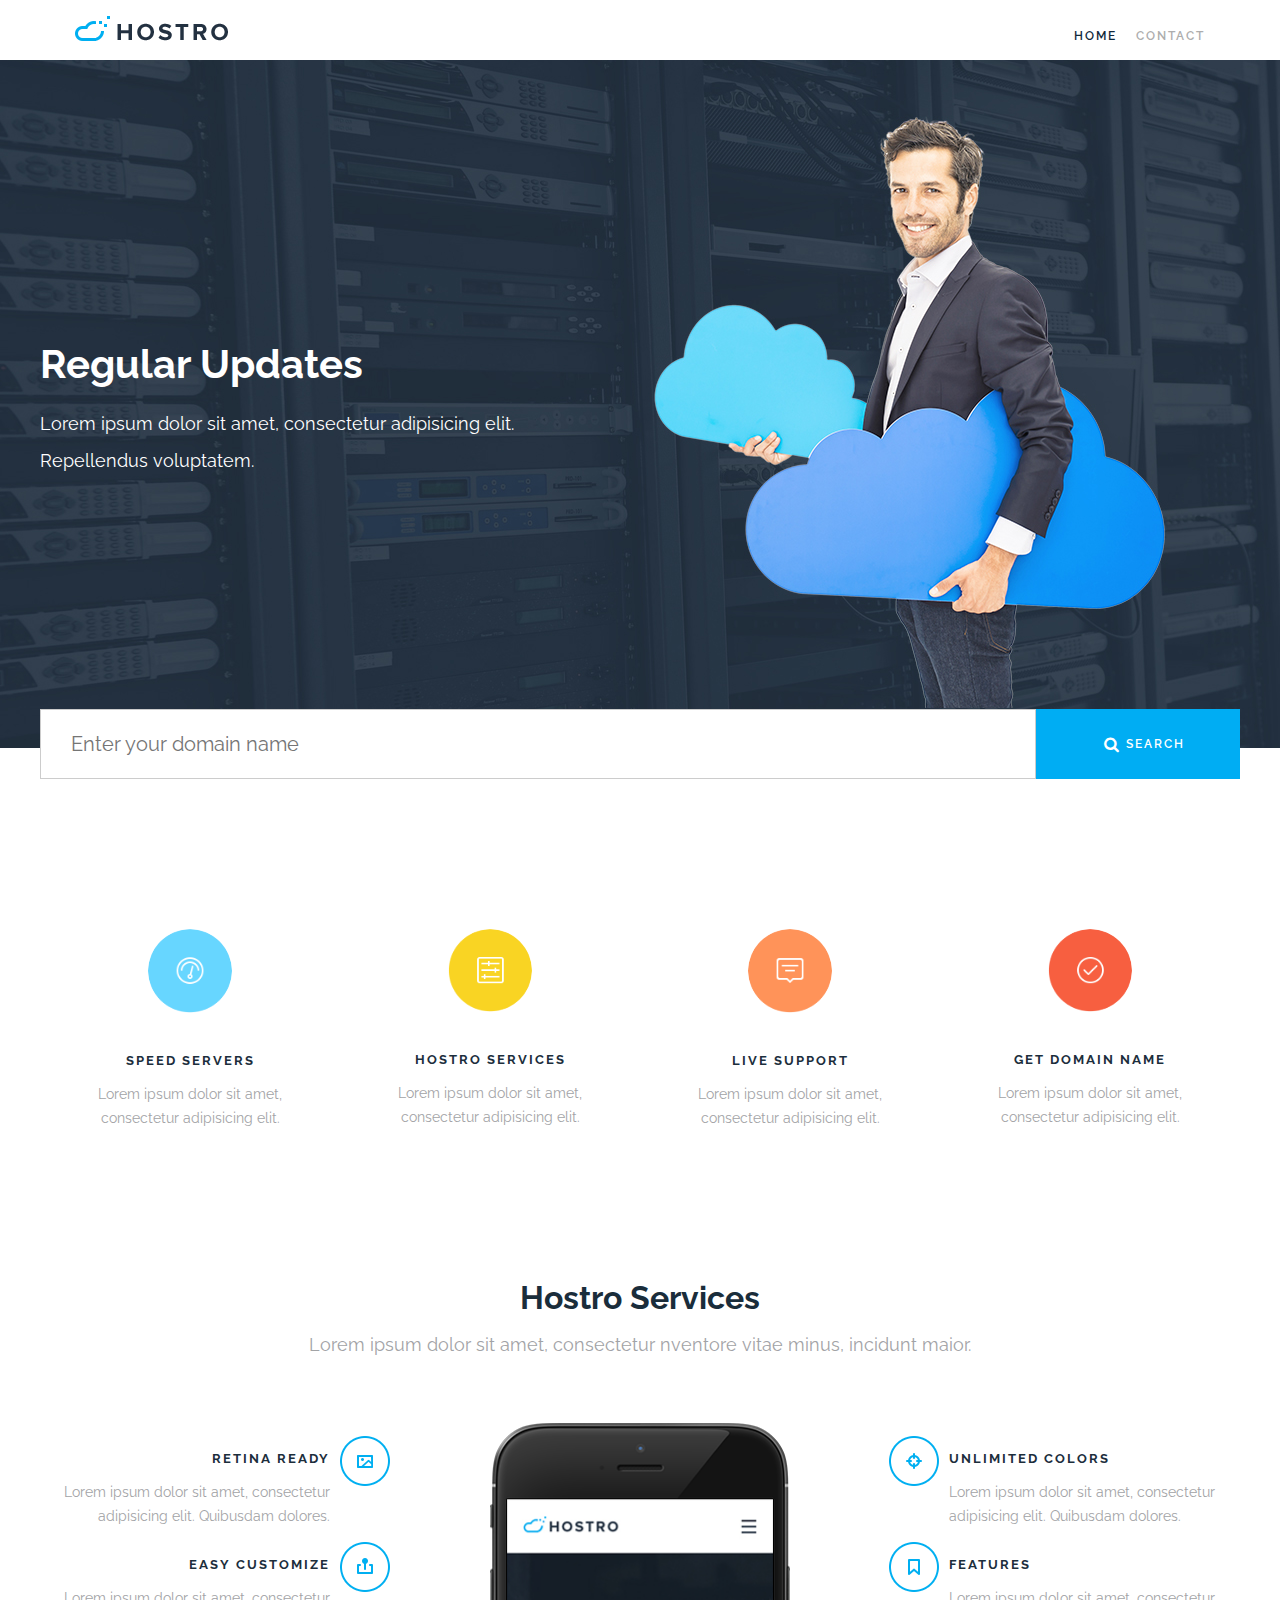
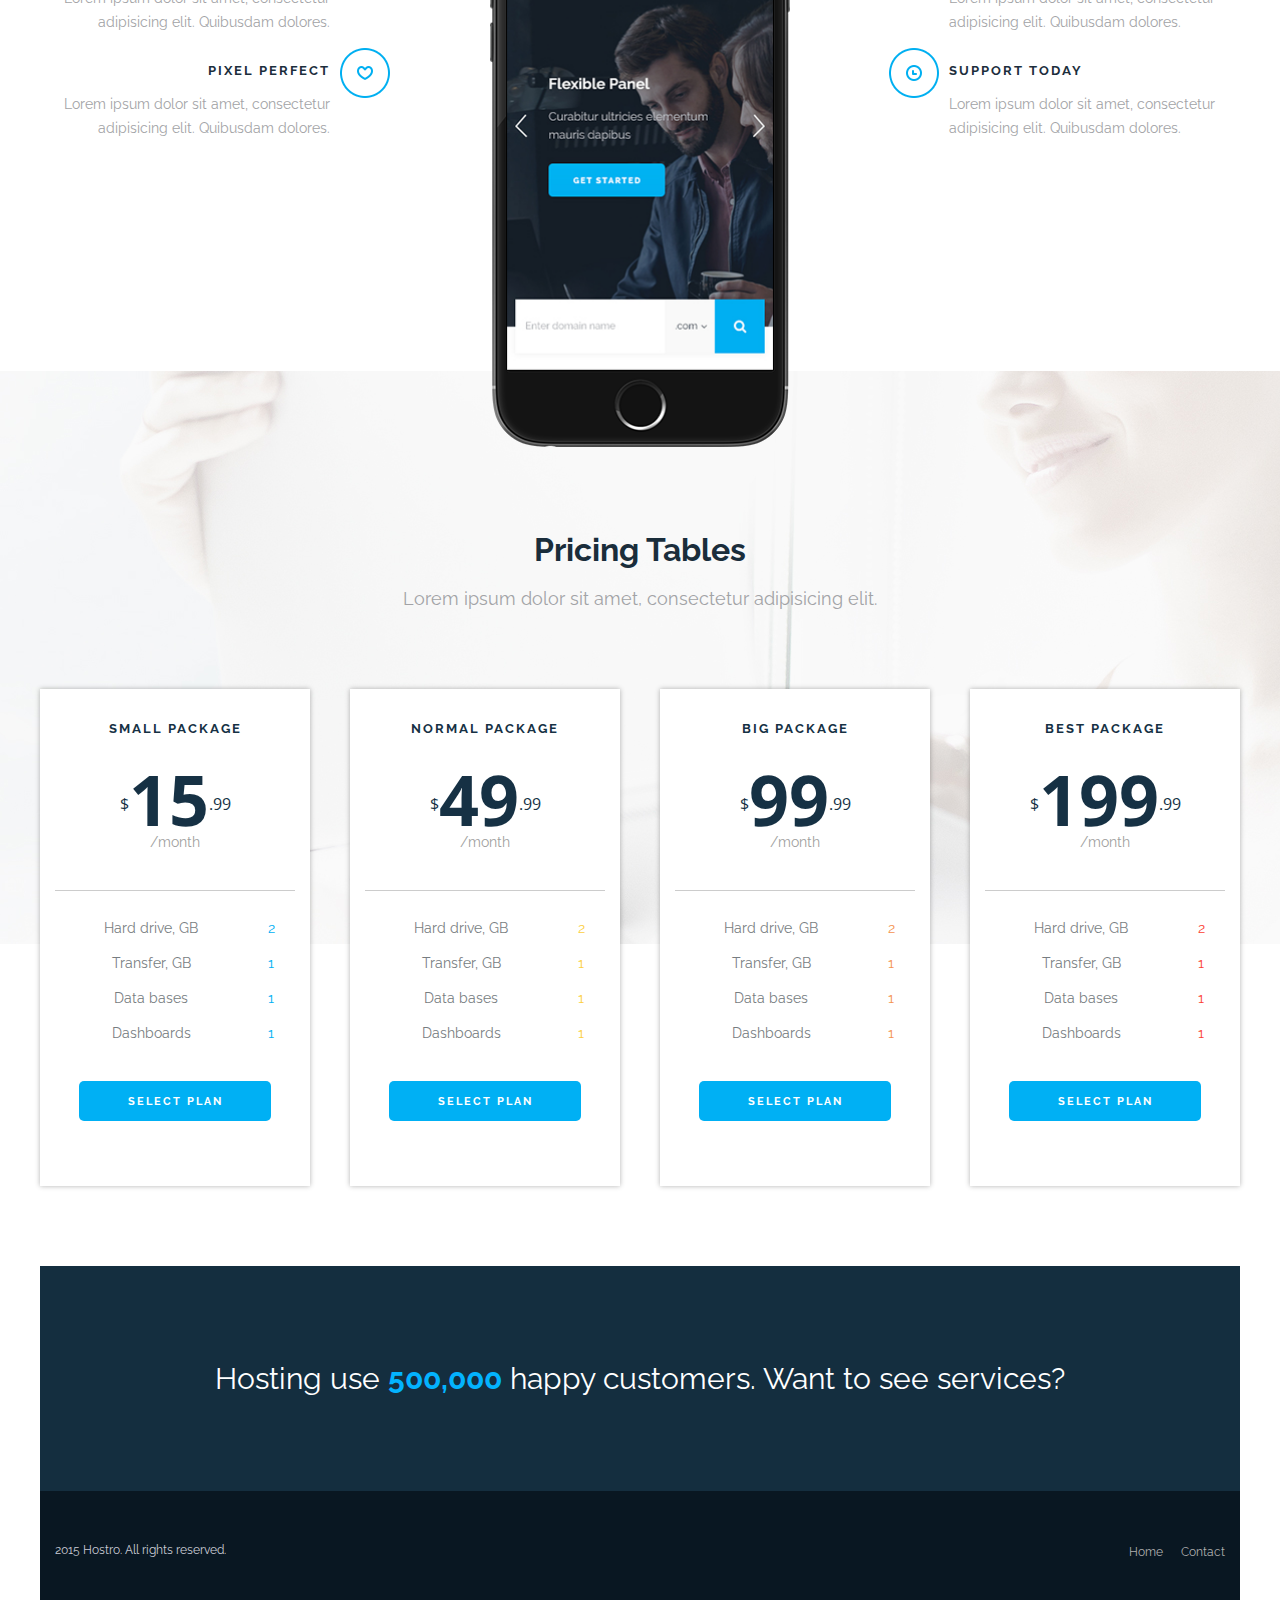
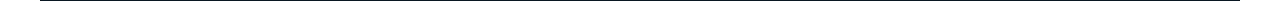
==== index.html @ 668fe66b "TP 01 final" ====
<!DOCTYPE html>
<html lang="en">
<head>
	<meta charset="UTF-8">
	<meta name="viewport" content="width=device-width">
	<title>TP 01 Maquetación</title>
	<!-- Font Awesome -->
	<link rel="stylesheet" href="https://maxcdn.bootstrapcdn.com/font-awesome/4.5.0/css/font-awesome.min.css">
	<!-- Css Hoja de estilos -->
	<link rel="stylesheet" href="css/styles.css">
</head>
<body>
	
	<header>
		<img src="images/header-logo.png" alt="logotipo de la compañia">

		<nav>
			<ul>
				<li><a class="active" href="#">HOME</a></li>
				<li><a  href="#">CONTACT</a></li>
			</ul>
		</nav>

		<div class="cleaner"></div>
	</header>

	<section class="contenedor-inicial">
		<article class="wrapper">

			<h1 class="main-title">Regular Updates</h1>
			<p>Lorem ipsum dolor sit amet, consectetur adipisicing elit. Repellendus voluptatem.</p>
			
			<form class="buscador">
				<input type="text" placeholder="Enter your domain name">
				<button type="submit">
					<i class="fa fa-search fa-lg"></i>
					SEARCH
				</button>
			</form>

			<section class="servicios-destacados">
				<article>
					<img src="images/wid1.png" alt="description">
					<h2>SPEED SERVERS</h2>
					<p>Lorem ipsum dolor sit amet, consectetur adipisicing elit.</p>
				</article>

				<article>
					<img src="images/wid2.png" alt="description">
					<h2>HOSTRO SERVICES</h2>
					<p>Lorem ipsum dolor sit amet, consectetur adipisicing elit.</p>
				</article>

				<article>
					<img src="images/wid3.png" alt="description">
					<h2>LIVE SUPPORT</h2>
					<p>Lorem ipsum dolor sit amet, consectetur adipisicing elit.</p>
				</article>

				<article>
					<img src="images/wid4.png" alt="description">
					<h2>GET DOMAIN NAME</h2>
					<p>Lorem ipsum dolor sit amet, consectetur adipisicing elit.</p>
				</article>

				<div class="cleaner"></div>
			</section>


			<!-- Los características de los servicios -->
			<h2 class="subtitle">Hostro Services</h2>
			<p>Lorem ipsum dolor sit amet, consectetur nventore vitae minus, incidunt maior.</p>

			<!-- Caracterísiticas izq -->
			<section class="caracteristicas caract-izq">
				<article>
					<img src="images/ser1.png" alt="descripcion">
					<h3>RETINA READY</h3>
					<p>Lorem ipsum dolor sit amet, consectetur adipisicing elit. Quibusdam dolores.</p>
				</article>

				<article>
					<img src="images/ser2.png" alt="descripcion">
					<h3>EASY CUSTOMIZE</h3>
					<p>Lorem ipsum dolor sit amet, consectetur adipisicing elit. Quibusdam dolores.</p>
				</article>

				<article>
					<img src="images/ser3.png" alt="descripcion">
					<h3>PIXEL PERFECT</h3>
					<p>Lorem ipsum dolor sit amet, consectetur adipisicing elit. Quibusdam dolores.</p>
				</article>
			</section>

			<!-- Imágene teléfono -->
			<figure class="imagen-mitad">
				<img src="images/iphone2.png" alt="celular">
			</figure>

			<!-- Características der -->
			<section class="caracteristicas caract-der">
				<article>
					<img src="images/ser4.png" alt="descripcion">
					<h3>UNLIMITED COLORS</h3>
					<p>Lorem ipsum dolor sit amet, consectetur adipisicing elit. Quibusdam dolores.</p>
				</article>

				<article>
					<img src="images/ser5.png" alt="descripcion">
					<h3>FEATURES</h3>
					<p>Lorem ipsum dolor sit amet, consectetur adipisicing elit. Quibusdam dolores.</p>
				</article>

				<article>
					<img src="images/ser6.png" alt="descripcion">
					<h3>SUPPORT TODAY</h3>
					<p>Lorem ipsum dolor sit amet, consectetur adipisicing elit. Quibusdam dolores.</p>
				</article>
			</section>

			<div class="cleaner"></div>
		</article>

		<div class="cleaner"></div>
	</section>


	<section class="contenedor-secundario">
		<div class="cleaner"></div>

		<article class="wrapper">
			<h2>Pricing Tables</h2>
			<p>Lorem ipsum dolor sit amet, consectetur adipisicing elit. </p>	

			<section class="pricing-boxes">
				
				<article class="box-price">
					<table>
						<!-- fila 1 -->
						<tr>
							<td colspan="2">
								<h4>SMALL PACKAGE</h4>
							</td>
						</tr>
						<!-- fila 2 -->
						<tr>
							<td colspan="2">
								<h3>
									<sup>$</sup><i>15</i><sup>.99</sup>
								</h3>
								<b>/month</b>
							</td>
						</tr>
						<!-- fila 3 -->
						<tr>
							<td width="80%"><span>Hard drive, GB</span></td>
							<td width="20%"><span class="blue-txt">2</span></td>
						</tr>
						<!-- fila 4 -->
						<tr>
							<td><span>Transfer, GB</span></td>
							<td><span class="blue-txt">1</span></td>
						</tr>
						<!-- fila 5 -->
						<tr>
							<td><span>Data bases</span></td>
							<td><span class="blue-txt">1</span></td>
						</tr>
						<!-- fila 6 -->
						<tr>
							<td><span>Dashboards</span></td>
							<td><span class="blue-txt">1</span></td>
						</tr>
						<!-- fila 7 -->
						<tr>
							<td colspan="2">
								<button type="button"><a href="#">SELECT PLAN</a></button>
							</td>
						</tr> 
					</table>
				</article>

				<article class="box-price">
					<table>
						<!-- fila 1 -->
						<tr>
							<td colspan="2">
								<h4>NORMAL PACKAGE</h4>
							</td>
						</tr>
						<!-- fila 2 -->
						<tr>
							<td colspan="2">
								<h3>
									<sup>$</sup><i>49</i><sup>.99</sup>
								</h3>
								<b>/month</b>
							</td>
						</tr>
						<!-- fila 3 -->
						<tr>
							<td width="80%"><span>Hard drive, GB</span></td>
							<td width="20%"><span class="yellow-txt">2</span></td>
						</tr>
						<!-- fila 4 -->
						<tr>
							<td><span>Transfer, GB</span></td>
							<td><span class="yellow-txt">1</span></td>
						</tr>
						<!-- fila 5 -->
						<tr>
							<td><span>Data bases</span></td>
							<td><span class="yellow-txt">1</span></td>
						</tr>
						<!-- fila 6 -->
						<tr>
							<td><span>Dashboards</span></td>
							<td><span class="yellow-txt">1</span></td>
						</tr>
						<!-- fila 7 -->
						<tr>
							<td colspan="2">
								<button type="button"><a href="#">SELECT PLAN</a></button>
							</td>
						</tr>
					</table>
				</article>

				<article class="box-price">
					<table>
						<!-- fila 1 -->
						<tr>
							<td colspan="2">
								<h4>BIG PACKAGE</h4>
							</td>
						</tr>
						<!-- fila 2 -->
						<tr>
							<td colspan="2">
								<h3>
									<sup>$</sup><i>99</i><sup>.99</sup>
								</h3>
								<b>/month</b>
							</td>
						</tr>
						<!-- fila 3 -->
						<tr>
							<td width="80%"><span>Hard drive, GB</span></td>
							<td width="20%"><span class="orange-txt">2</span></td>
						</tr>
						<!-- fila 4 -->
						<tr>
							<td><span>Transfer, GB</span></td>
							<td><span class="orange-txt">1</span></td>
						</tr>
						<!-- fila 5 -->
						<tr>
							<td><span>Data bases</span></td>
							<td><span class="orange-txt">1</span></td>
						</tr>
						<!-- fila 6 -->
						<tr>
							<td><span>Dashboards</span></td>
							<td><span class="orange-txt">1</span></td>
						</tr>
						<!-- fila 7 -->
						<tr>
							<td colspan="2">
								<button type="button"><a href="#">SELECT PLAN</a></button>
							</td>
						</tr>
					</table>
				</article>

				<article class="box-price last">
					<table>
						<!-- fila 1 -->
						<tr>
							<td colspan="2">
								<h4>BEST PACKAGE</h4>
							</td>
						</tr>
						<!-- fila 2 -->
						<tr>
							<td colspan="2">
								<h3>
									<sup>$</sup><i>199</i><sup>.99</sup>
								</h3>
								<b>/month</b>
							</td>
						</tr>
						<!-- fila 3 -->
						<tr>
							<td width="80%"><span>Hard drive, GB</span></td>
							<td width="20%"><span class="red-txt">2</span></td>
						</tr>
						<!-- fila 4 -->
						<tr>
							<td><span>Transfer, GB</span></td>
							<td><span class="red-txt">1</span></td>
						</tr>
						<!-- fila 5 -->
						<tr>
							<td><span>Data bases</span></td>
							<td><span class="red-txt">1</span></td>
						</tr>
						<!-- fila 6 -->
						<tr>
							<td><span>Dashboards</span></td>
							<td><span class="red-txt">1</span></td>
						</tr>
						<!-- fila 7 -->
						<tr>
							<td colspan="2">
								<button type="button"><a href="#">SELECT PLAN</a></button>
							</td>
						</tr>
					</table>
				</article>

				<div class="cleaner"></div>
			</section>
		</article>		
	</section>

	<footer>
		<div class="cleaner"> </div>

			<article class="wrapper">
		
				<article class="box1">
					<p>Hosting use <strong>500,000</strong> happy customers. Want to see services?</p>
				</article>

				<article class="box2">
					<p>2015 Hostro. All rights reserved.</p>
			
					<nav class="menu">
						<ul>
							<li>Home</li>
							<li>Contact</li>
						</ul>
					</nav>
				</article>
		
			</article>

	</footer>

</section>

</body>
</html>
---- css/styles.css ----
@import url(https://fonts.googleapis.com/css?family=Raleway:400,200,700);
/*font-family: 'Raleway', sans-serif;*/

@import url(https://fonts.googleapis.com/css?family=Open+Sans:400,700);
/*font-family: 'Open Sans', sans-serif;*/


/*Selector Universal*/
*{
	box-sizing: border-box;
}

body{
	font-family: 'Raleway', sans-serif;
	margin: 0;
}

a{
	text-decoration: none;
}

ul{
	list-style: none;
	margin: 0;
	padding: 0;
	/* upper-alpha | upper-roman | upper-latin | url(../images/ser1.png) | disc | circle | square*/
}

header{
	max-width: 1200px;
	top: 0;
	left: 0;
	right: 0;
	padding: 16px 35px 15px;
	margin: 0 auto;
	background-color: #fff;
	position: fixed;
	z-index: 600;	
}

.cleaner{
	clear: both;
}

nav{
	float: right;
}
nav li{
	display: inline-block;
	margin-left: 15px;
	color: #AFAFAF;
	margin-top: 9px;
}
nav a{
	color: #ADADAD;
	font-size: 12px;
	font-weight: 600;
	letter-spacing: 2px;
}

nav a.active {
	color: #10293B;
}

.contenedor-inicial{
	margin-top: 60px;
	min-height: 500px;
	background: url(../images/indexbanner-bg3.jpg) no-repeat center top scroll;
}

.wrapper{
	max-width: 1200px;
	margin: auto;
	/*background-color: rgba(255,0,0,0.5);*/
}

.main-title{
	color: #fff;
	font-size: 40px;
	margin: 280px 0 0;
	display: inline-block;
}


.main-title + p{
	color: #fff;
	font-size: 18px;
	width: 550px;
	line-height: 37px;
}

.buscador{
	background-color: #00ADF3;
	position: relative;
	margin-top: 230px;
}

.buscador input[type=text]{
	width: 83%;/*calc(100% - 200px)*/
	height: 70px;
	border: solid 1px #ccc;
	font-family: inherit;
	font-size: 20px;
	padding: 0 30px;
	/*padding: 0 210px 0 30px;*/
}

.buscador button{
	/*width: 200px;*/
	width: 16%;
	height: 70px;
	background-color: #00ADF3;
	color: #fff;
	font-family: inherit;
	font-size: 12px;
	letter-spacing: 2px;
	font-weight: 600;
	border: none;
	position: absolute;
	top: 0;
	right: 0;
	/*COLOR PICKER (CTRL + SHIFT + C)*/
}


.servicios-destacados{
	margin-top: 150px;
}

.servicios-destacados article{
	text-align: center;
	width: 25%;
	float: left;
	padding: 0 25px;
	position: relative;
	min-height: 300px;
	/*line-height: 0;*/
}


/*.servicios-destacados article:hover{
	background-color: #333;
}*/

.servicios-destacados article img{
	width: 33.33333333333%;
	transition: all 250ms ease-in;
	-webkit-transition: all 250ms ease-in;
	border-radius: 50%;
}

.servicios-destacados article:hover img{
	transform: rotate(360deg) scale(1.2);
	-ms-transform: rotate(360deg) scale(1.2);
	-webkit-transform: rotate(360deg) scale(1.2);
	box-shadow: 0 0 12px black;
}

.servicios-destacados article h2{
	font-size: 13px;
	letter-spacing: 2px;
	color: #1C2E3C;
	padding-top: 25px;
	font-family: 'Raleway', sans-serif;
}

.servicios-destacados article p{
	color: #A2A3A6;
	line-height: 24px;
	font-size: 14px;
}

.subtitle{
	font-size: 32px;
	text-align: center;
	margin: 50px 0 10px;
	color: #1A2D3B;
}

/*selector de hermano adyacente*/
.subtitle + p{
	text-align: center;
	font-size: 18px;
	color: #A2A3A6;
	padding-bottom: 50px;
}

.caracteristicas{
	float: left;
	width: 29.16%;
}

.caracteristicas article{
	
}

.imagen-mitad{
	width: 25%;
	float: left;
	margin: 0 8.3%;	
}

.imagen-mitad img{
	width: 100%;
}

.caract-izq article{
	position: relative;
	text-align: right;
	padding-right: 60px;
}

.caract-izq article img{
	position: absolute;
	right: 0;
	top: 0;
}

.caracteristicas article h3{
	font-size: 13px;
	letter-spacing: 2px;
	color: #1C2E3C;
	padding-top: 15px;
}
.caracteristicas article p{
	color: #A2A3A6;
	line-height: 24px;
	font-size: 14px;
}


.caract-der article{
	position: relative;
	padding-left: 60px;
}

.caract-der article img{
	position: absolute;
	left: 0;
	top: 0;
}

.contenedor-secundario{
	background: url(../images/pricing-bg.jpg) center top no-repeat;
	min-height: 400px;
	margin-top: -80px;
	// border-top:solid 5px red ;
}

.contenedor-secundario h2{
	text-align: center;
	padding-top: 80px;	
	margin: 0;
	font-size: 32px;
	font-weight: 700;
	color: #1A2D3B;
}
.contenedor-secundario h2 + p{
	font-size: 18px;
	color: #A2A3A6;
	text-align: center;
	margin-top: 20px;
}

.pricing-boxes{
	margin: 80px 0;
	// border: dotted 3px green;
}

table, td, tr{
	padding: 0;
	border-spacing: 0;
	// border: solid 1px #000; 
}

.box-price{
	width: 22.5%;
	float: left;
	background-color: #fff;
	box-shadow: 0 0 5px rgba(0,0,0,0.3);
	padding: 15px;
	margin-right: 3.3333333333333%;
}

.last{
	margin-right: 0;
}

.box-price table{
	width: 100%;
	text-align: center;
}

.box-price table h4{
	font-size: 13px;
	font-weight: 700;
	letter-spacing: 2px;
	color: #163144;
}

.box-price table h3{
	color: #163144;
	font-size: 70px;
	margin:0;
	padding-top: 10px;
	line-height: 70px;
	font-family: 'Open Sans', sans-serif;
	font-weight: 700;
}

.box-price table h3 i{
	font-style: normal;
}

.box-price table h3 sup{
	display: inline-block;
	vertical-align: top;
	font-size: 16px;
	font-weight: 400;
	position: relative;
	top: 5px;
}

.box-price table b{
	font-weight: 400;
	color: #9F9FA0;
	font-size: 14px;
	display:block;
	border-bottom: solid 1px #ccc;
	padding-bottom: 40px;
	margin-bottom: 20px;
}

.box-price table span{
	color: #777D81;
	line-height: 35px;
	font-size: 14px;
	margin-top: 60px;
}

.box-price table .blue-txt{
	color: #00B0F4;
}

.box-price table .yellow-txt{
	color: #FCCF3F;
}

.box-price table .orange-txt{
	color: #F4934F;
}

.box-price table .red-txt{
	color: #FC4032;
}

.box-price table button{
	width: 80%;
	height: 40px;
	background-color: #00B0F4;
	border: none;
	margin: 30px 0 50px;
	border-radius: 5px;
}

.box-price table button a{
	color: white;
	font-size: 11px;
	font-family: 'Raleway', sans-serif;
	font-weight: bold;
	letter-spacing: 2px;
}

/*FOOTER*/

.box1 {
	background-color: #142e3f; 
	height: 225px;
}

.box1 p {
	width: 100%;
	text-align: center; 
	color: white; 
	font-size: 30px; 
	font-family: 'Raleway', 
	sans-serif; 
	padding-top: 95px;
} 

.box1 p strong {
	color: #03b3fe; 
	font-family: 'Raleway', sans-serif;
}

.box2 {
	background-color: #091722; 
	height: 110px; 
	color: white; 
	font-size: 12px; 
	color: #caccd5; 
	margin: 0 auto;
	padding: 40px 15px 0;
}

.menu {
	float: right;
}

.menu ul{
	margin-top: -33px;
}

.menu li{
	display: inline-block;
}





/*MEDIA QUERIES*//////

@media (max-width: 860px) {
	.wrapper {
		width: 96%;
	}
	header nav{
		display: inline-block;
		float: none;
		margin-left: 18%;
	}
	.servicios-destacados article{
		width: 50%;
		min-height: 380px;
	}
	.box-price {
		width: 46.666666%;
		margin-right: 2.5%;
		margin-bottom: 18%;
	}
	.box1 p{
		width: 70%;
	}

}

@media (max-width: 700px){
	.wrapper {
		width: 96%;
	}
	header{
		position: static;
		text-align: center;
	}
	header nav{
		display: block;
		margin-left: 0;
	}
	header nav li{
		display: block;
		padding: 10px 0;
	}

	.contenedor-inicial{
		margin-top: 0;
		background: none;
	}
	.main-title, .main-title + p{
		display: none;
	}
	.buscador{
		margin-top: 0;
	}
	.servicios-destacados article{
		width: 50%;
	}
	.caracteristicas{
		float: none;
		width: 100%;
	}
	.caract-izq article{
		padding-right: 0;
		padding-left: 60px;
		text-align: left;
	}
	.caract-izq article img{
		left: 0;
		right: auto;
	}
	.imagen-mitad{
		float: none;
		width: 50%;
		margin: 50px auto;
	}
	.contenedor-secundario{
		background-size: 100%;
		margin-top: 30px;
	}
	.box-price {
		width: 46.6666666%;
		text-align: center;
	}

}


@media (max-width: 480px) {
	.buscador input[type=submit]{
		width: 25%;
	}
	.servicios-destacados{
		margin-top: 40px;
	}
	.servicios-destacados article{
		float: none;
		width: 100%;
	}
	.contenedor-secundario h2{
		padding-top: 30px;
	}
	.pricing-boxes{
		margin-top: 50px;
	}
	.box-price{
		float: none;
		width: 70%;
		margin: 30px auto;
	}


}





@media (min-width: 420px) {

}


@media (max-width: 640px) and (orientation: landscape) {

}

portrait
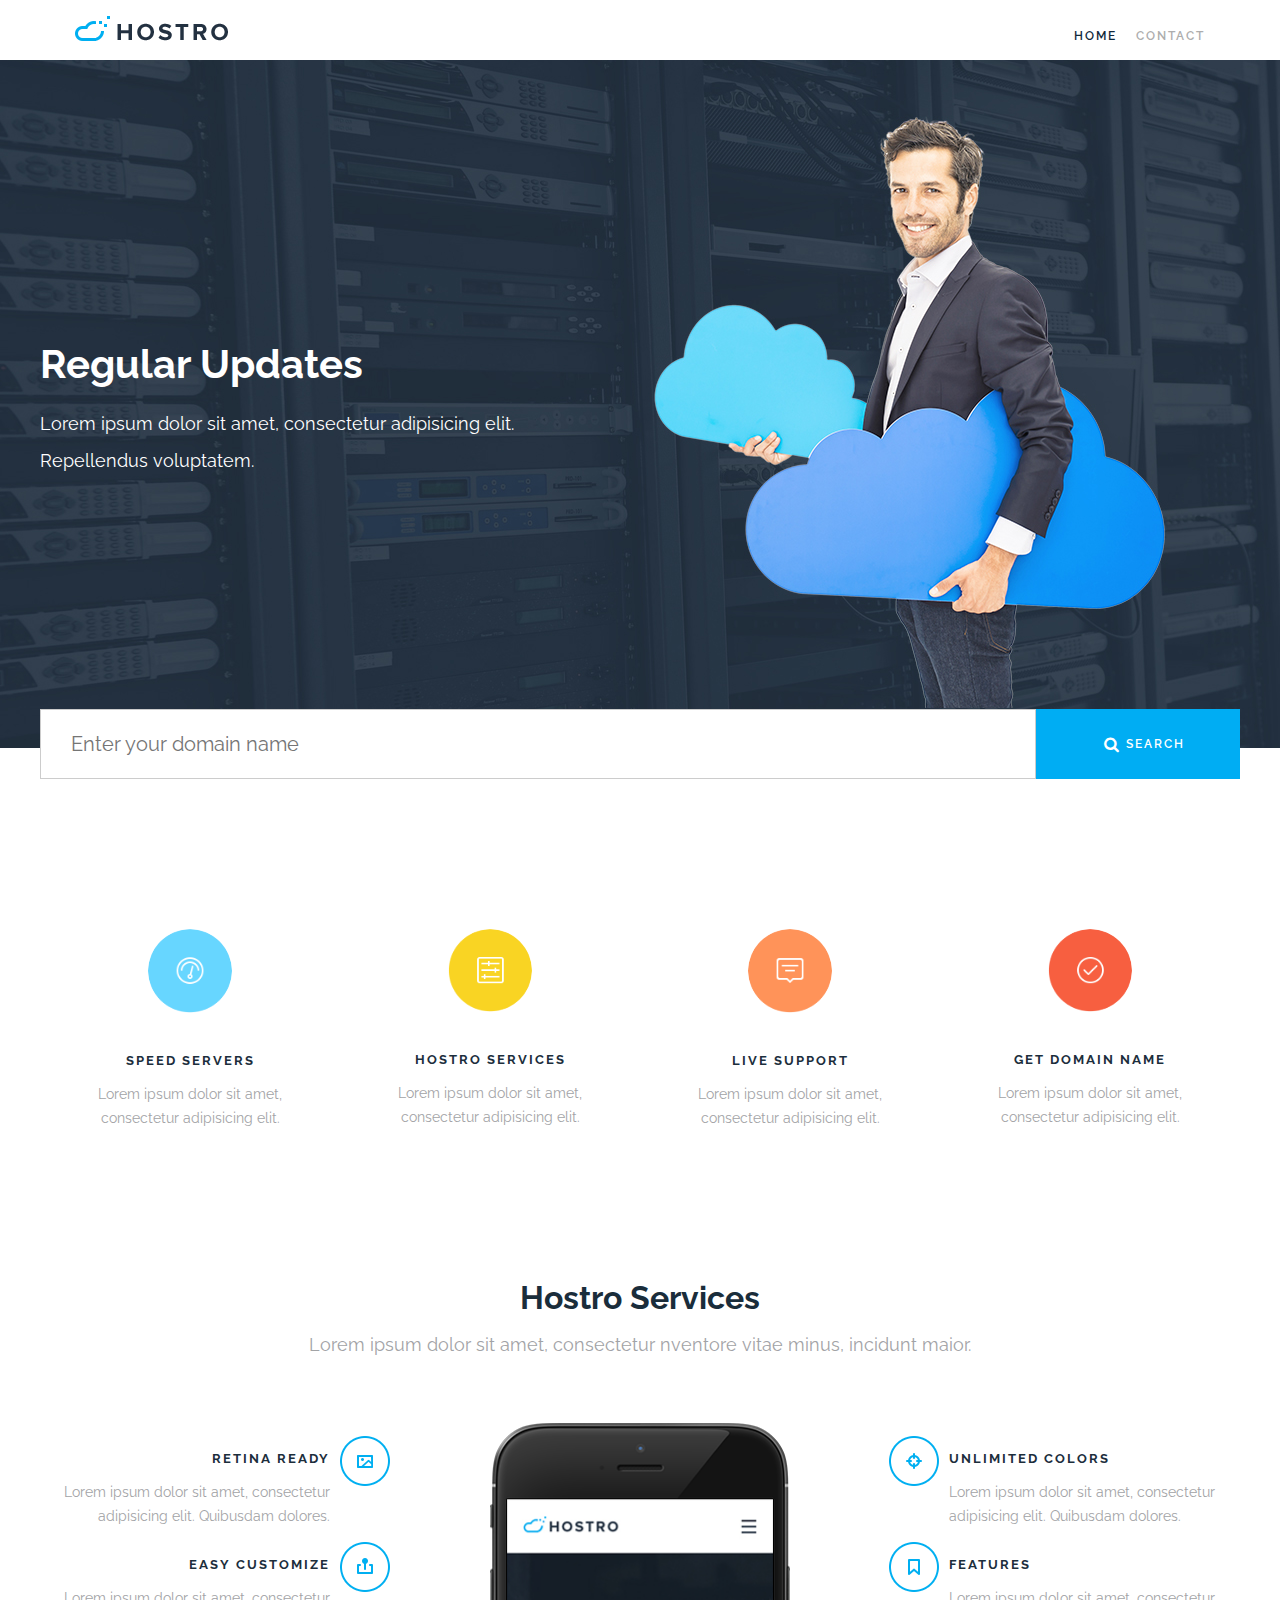
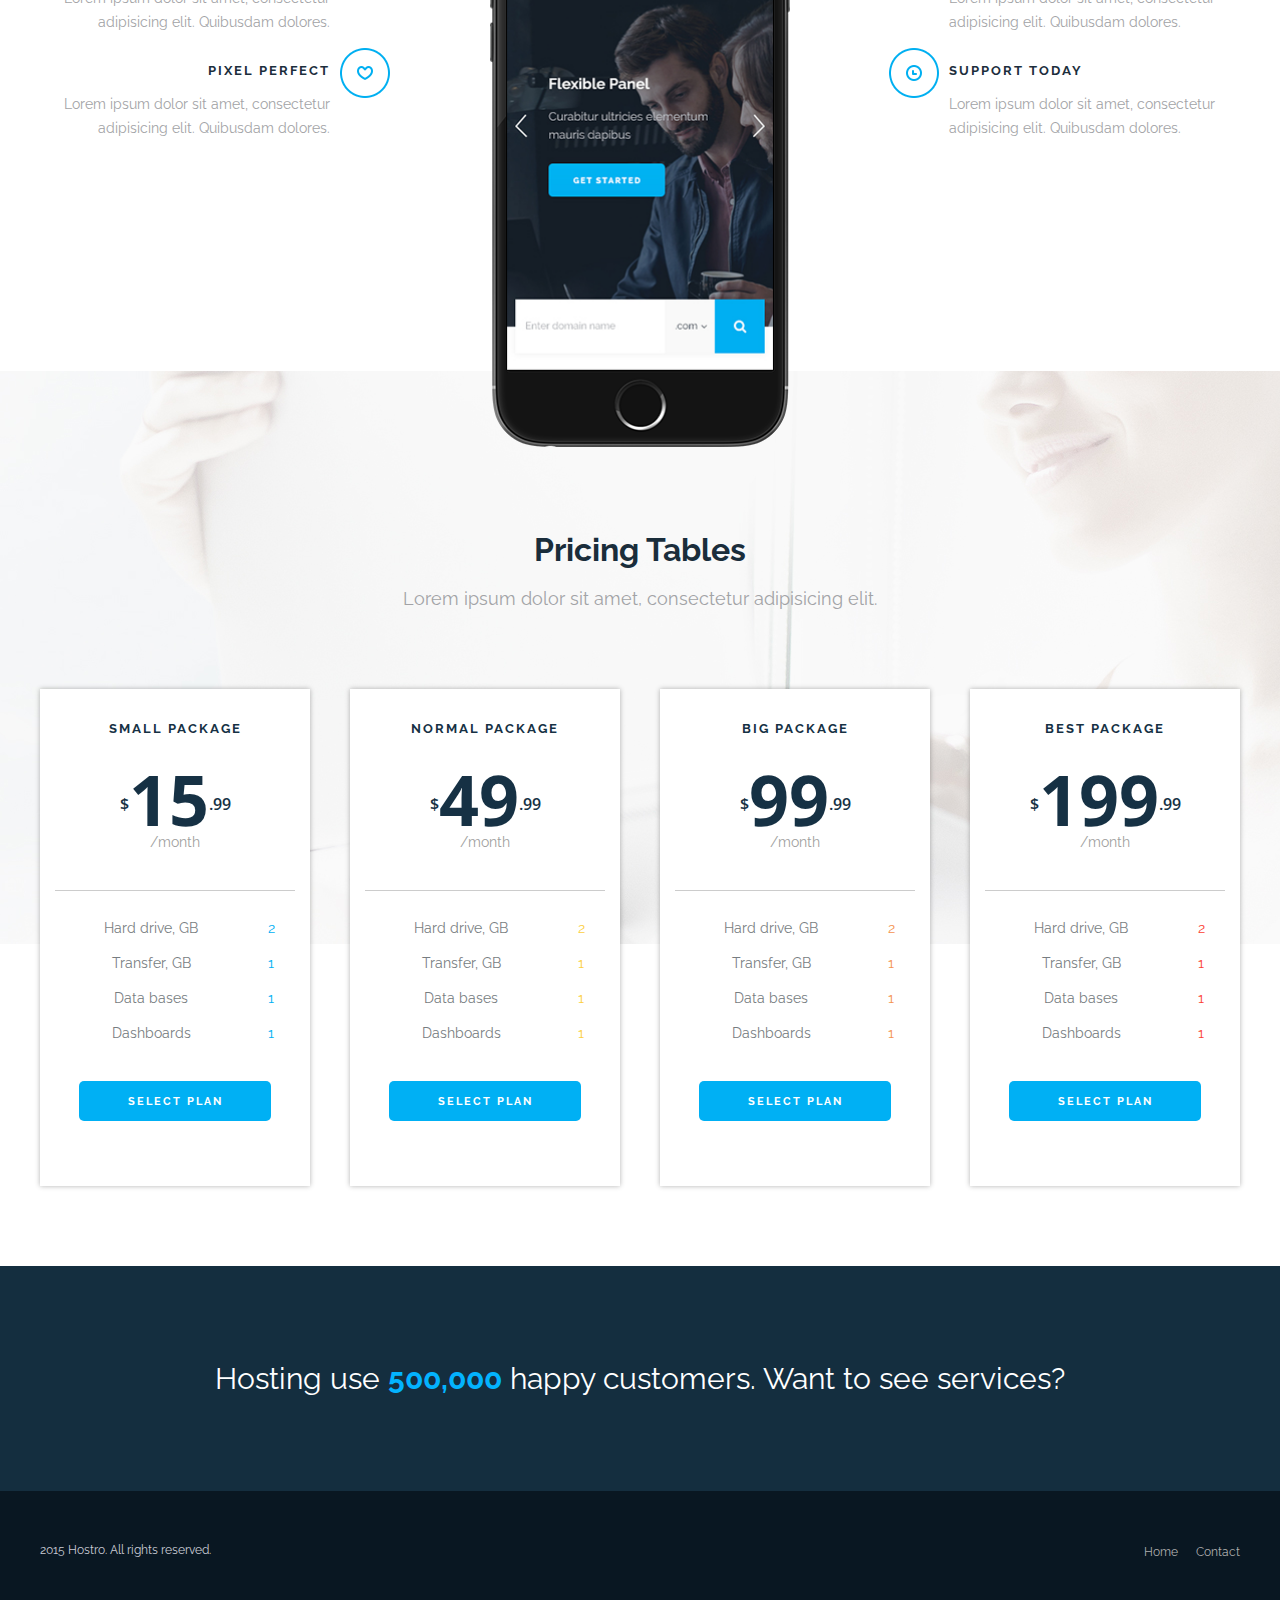
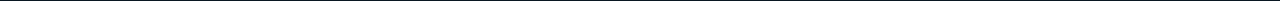
==== commit 35e3623f: "TP 01 FINAL" ====
--- a/index.html
+++ b/index.html
@@ -324,26 +324,28 @@
 	</section>
 
 	<footer>
-		<div class="cleaner"> </div>
-
-			<article class="wrapper">
+			<div class="cleaner"> </div>
 		
 				<article class="box1">
-					<p>Hosting use <strong>500,000</strong> happy customers. Want to see services?</p>
+					<article class="wrapper">
+						<p>Hosting use <strong>500,000</strong> happy customers. Want to see services?</p>
+					</article>
 				</article>
 
 				<article class="box2">
-					<p>2015 Hostro. All rights reserved.</p>
+					<article class="wrapper">
+						<p>2015 Hostro. All rights reserved.</p>
 			
-					<nav class="menu">
-						<ul>
-							<li>Home</li>
-							<li>Contact</li>
-						</ul>
-					</nav>
+						<nav class="menu">
+							<ul>
+								<li>Home</li>
+								<li>Contact</li>
+							</ul>
+						</nav>
+					</article>
 				</article>
 		
-			</article>
+				</article>
 
 	</footer>
 
--- a/css/styles.css
+++ b/css/styles.css
@@ -12,7 +12,7 @@
 
 body{
 	font-family: 'Raleway', sans-serif;
-	margin: 0;
+	margin: 0 auto;
 }
 
 a{
@@ -316,7 +316,7 @@
 	display: inline-block;
 	vertical-align: top;
 	font-size: 16px;
-	font-weight: 400;
+	font-weight: 600;
 	position: relative;
 	top: 5px;
 }
@@ -374,6 +374,7 @@
 /*FOOTER*/
 
 .box1 {
+	width: 100%;
 	background-color: #142e3f; 
 	height: 225px;
 }
@@ -394,6 +395,7 @@
 }
 
 .box2 {
+	width: 100%;
 	background-color: #091722; 
 	height: 110px; 
 	color: white; 
@@ -422,26 +424,33 @@
 /*MEDIA QUERIES*//////
 
 @media (max-width: 860px) {
-	.wrapper {
-		width: 96%;
-	}
-	header nav{
+	.wrapper{
+		width: 80%;
+	}
+	
+	header {
 		display: inline-block;
+		margin: 0px auto;
 		float: none;
-		margin-left: 18%;
+		
 	}
 	.servicios-destacados article{
 		width: 50%;
 		min-height: 380px;
 	}
-	.box-price {
-		width: 46.666666%;
-		margin-right: 2.5%;
-		margin-bottom: 18%;
+
+	.box-price{
+		width: 45%;
+		margin: 2.5%;
 	}
 	.box1 p{
 		width: 70%;
 	}
+	.menu {
+		text-align: center;
+		float:none;
+		display: block;
+}
 
 }
 
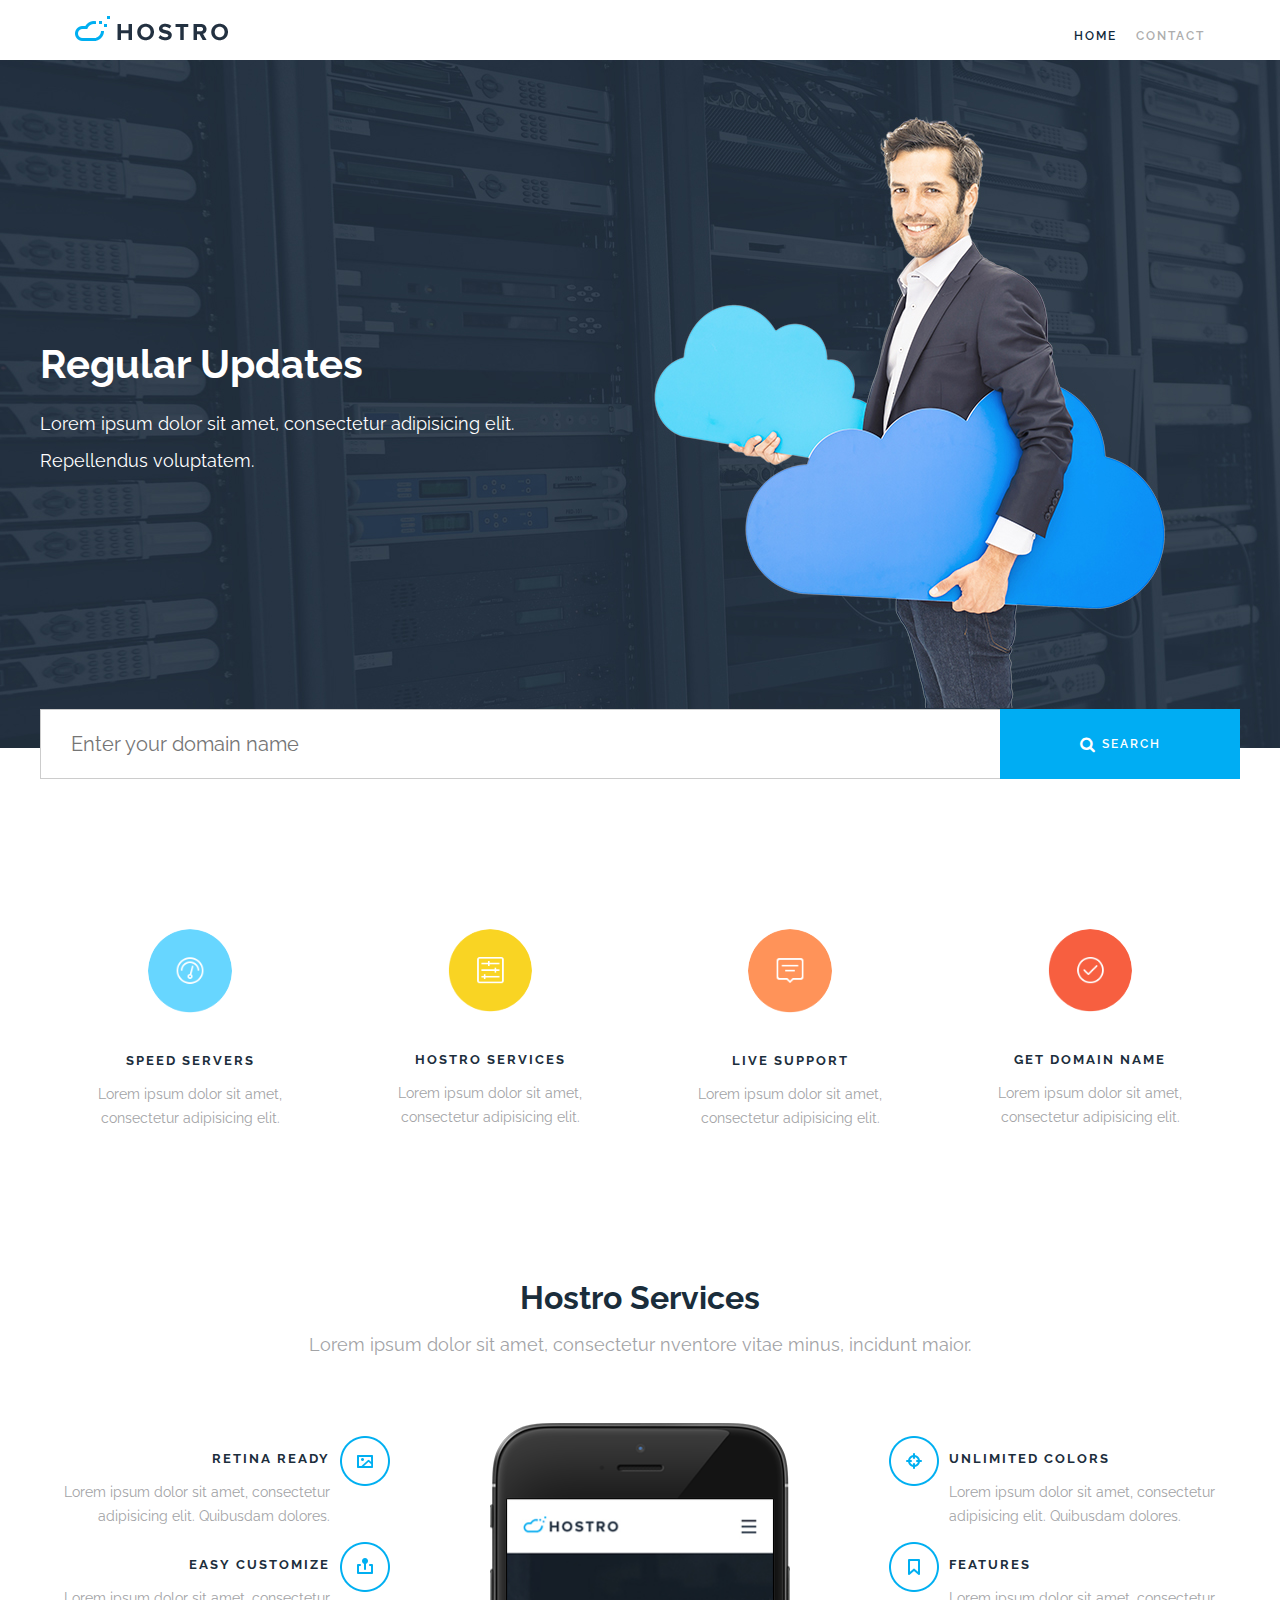
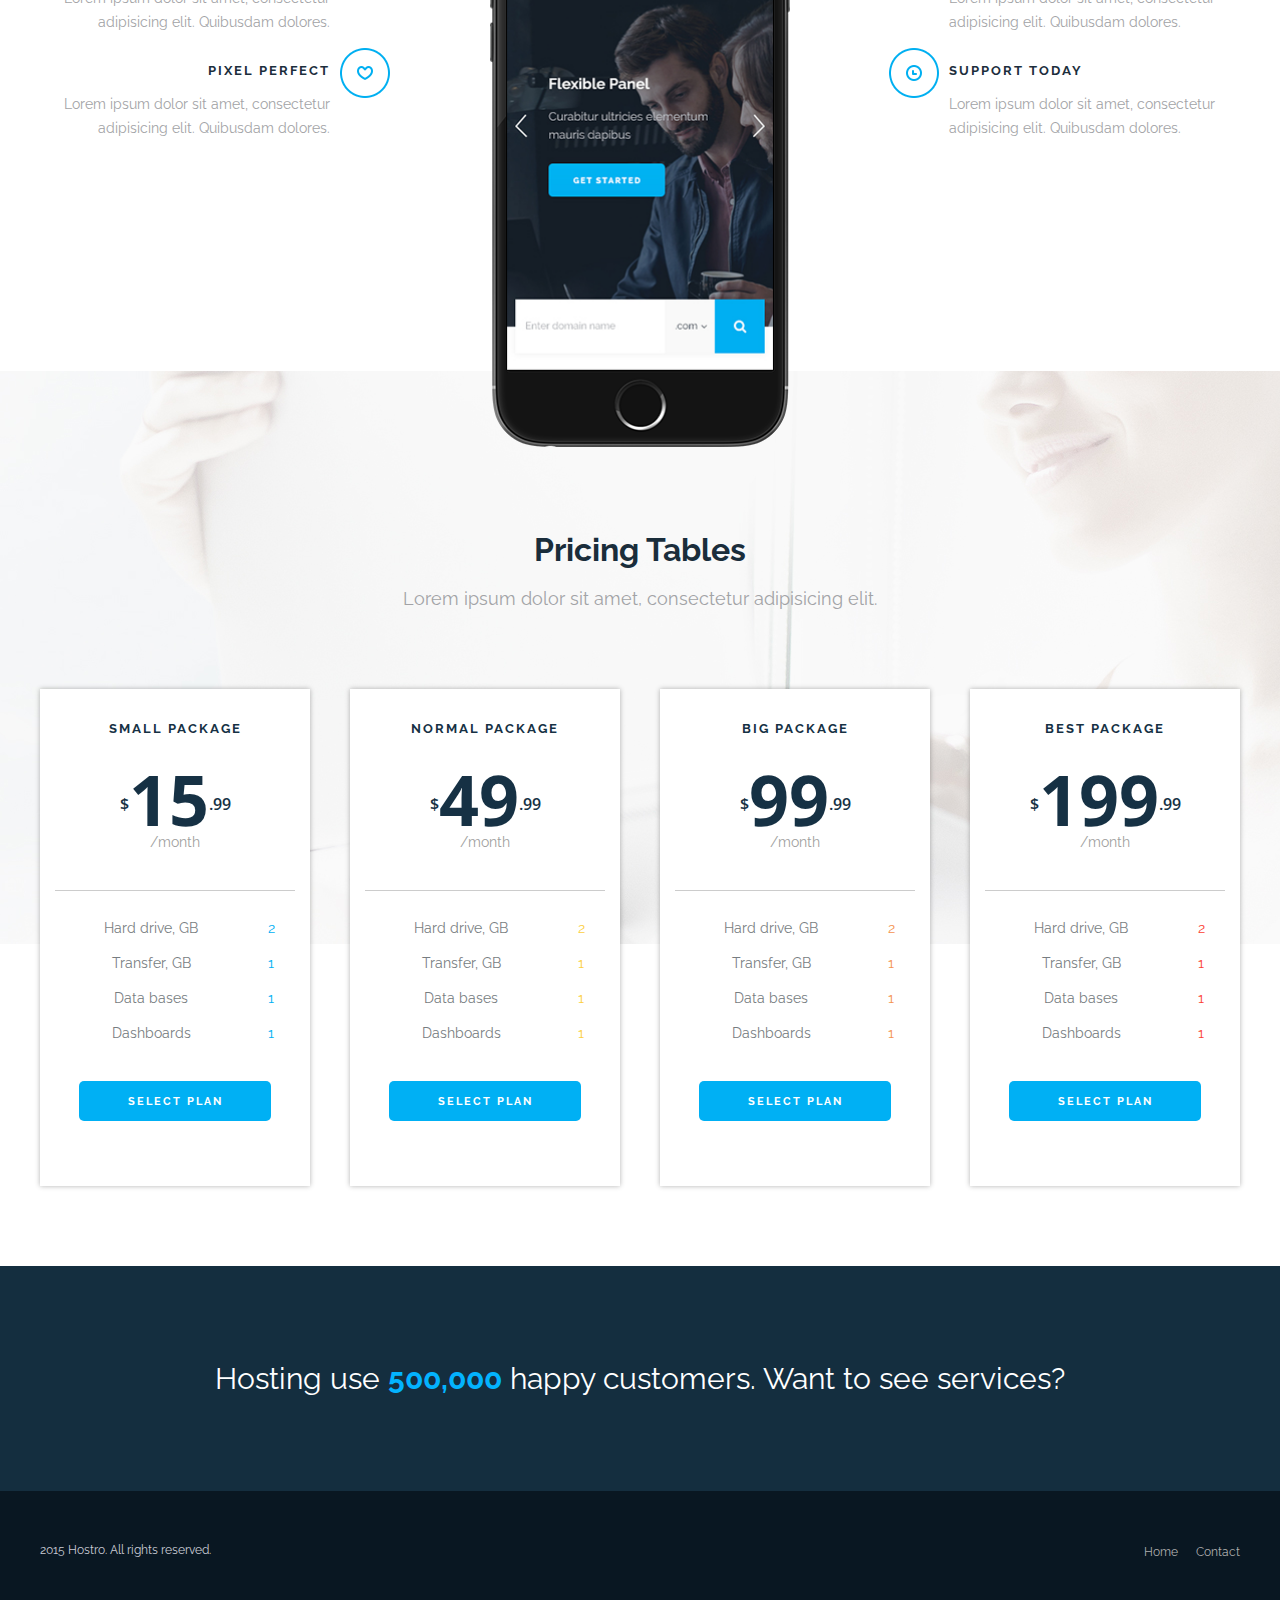
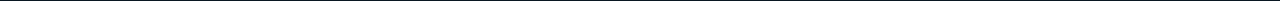
==== commit 971dbca9: "TP_01_FINAL-HOSTROSITE" ====
--- a/index.html
+++ b/index.html
@@ -16,8 +16,8 @@
 
 		<nav>
 			<ul>
-				<li><a class="active" href="#">HOME</a></li>
-				<li><a  href="#">CONTACT</a></li>
+				<li><a class="active" href="../TP_01_FINAL/index.html">HOME</a></li>
+				<li><a  href="../TP_01_FINAL/contact.html">CONTACT</a></li>
 			</ul>
 		</nav>
 
--- a/css/styles.css
+++ b/css/styles.css
@@ -431,26 +431,43 @@
 	header {
 		display: inline-block;
 		margin: 0px auto;
-		float: none;
-		
-	}
+		float: none;	
+	}
+
 	.servicios-destacados article{
 		width: 50%;
 		min-height: 380px;
 	}
 
 	.box-price{
-		width: 45%;
+		width: 25%;
 		margin: 2.5%;
 	}
+
 	.box1 p{
 		width: 70%;
+	}
+
+	.box2 p{
+		width: 100%;
+		padding: 0;
+		text-align: center;
 	}
 	.menu {
 		text-align: center;
 		float:none;
 		display: block;
-}
+	}
+	
+	.menu ul{
+		display: inline-block;
+		margin: 0;
+	}
+	.menu li{
+		display: inline-block;
+		margin: 0;
+		padding-right: 15px;
+	}
 
 }
 
@@ -464,13 +481,16 @@
 	}
 	header nav{
 		display: block;
-		margin-left: 0;
-	}
+		float: none;	
+	}
+	
 	header nav li{
 		display: block;
+		text-align: center;
 		padding: 10px 0;
-	}
-
+		margin: 0;
+	}
+	
 	.contenedor-inicial{
 		margin-top: 0;
 		background: none;
@@ -509,14 +529,45 @@
 	.box-price {
 		width: 46.6666666%;
 		text-align: center;
-	}
-
-}
-
+		display: block;
+		margin-bottom: 30px;
+	}
+
+	.box2 p{
+		width: 100%;
+		padding: 0;
+		text-align: center;
+	}
+	.menu {
+		text-align: center;
+		float:none;
+		display: block;
+	}
+	
+	.menu ul{
+		display: inline-block;
+		margin: 0;
+	}
+	.menu li{
+		display: inline-block;
+		margin: 0;
+		padding-right: 15px;
+	}
+}
+
+
+@media (max-width: 647px) {
+	.buscador button[type=submit]{
+		font-size: 12px;
+	}
+}
 
 @media (max-width: 480px) {
 	.buscador input[type=submit]{
 		width: 25%;
+	}
+	.buscador button i{
+		display: none;
 	}
 	.servicios-destacados{
 		margin-top: 40px;
@@ -536,16 +587,15 @@
 		width: 70%;
 		margin: 30px auto;
 	}
-
-
-}
-
-
+}
 
 
 
 @media (min-width: 420px) {
-
+	.buscador button{
+		width: 20%;
+	}
+	
 }
 
 
